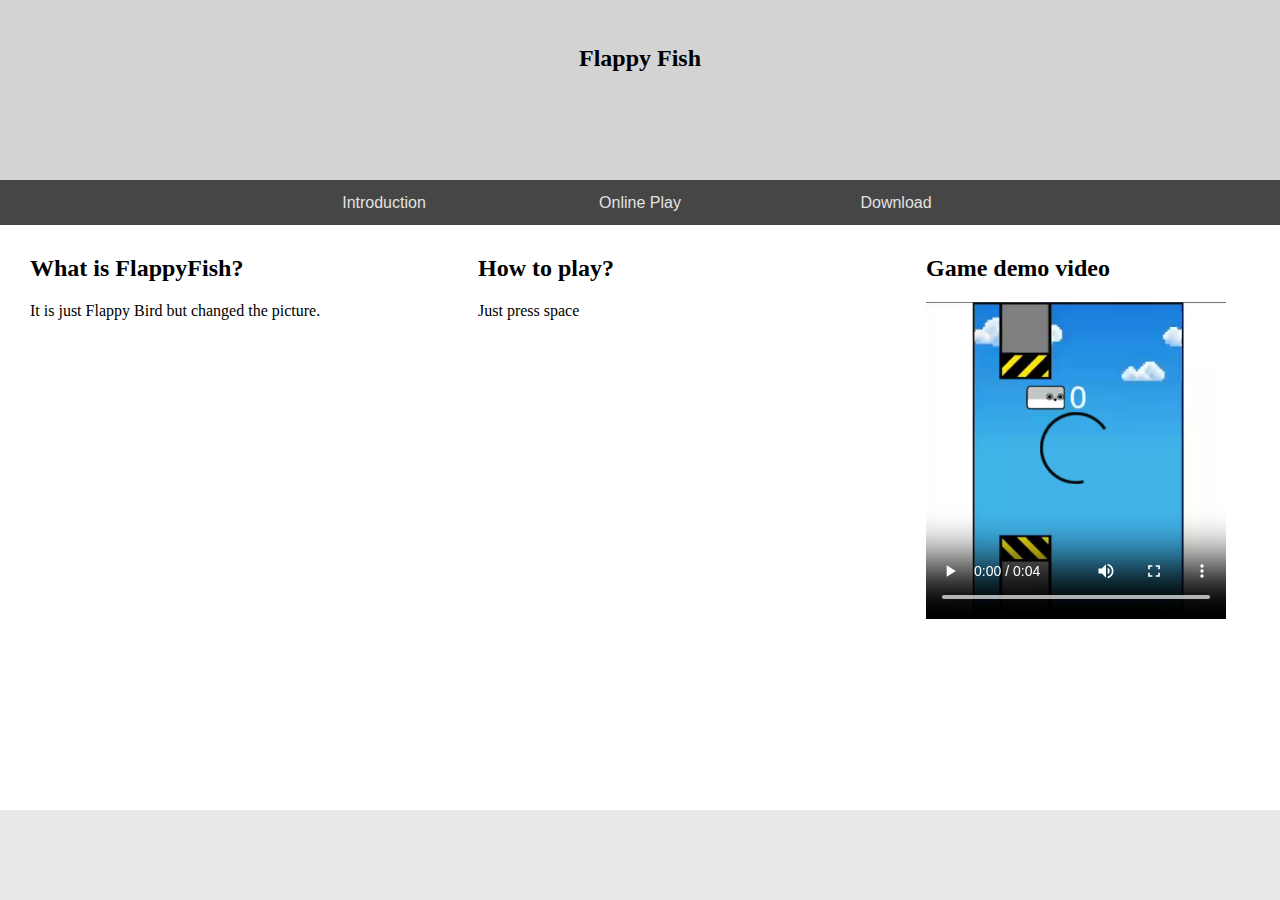
==== index.html @ d7524fac "Add files via upload" ====
<!DOCTYPE html>
<html>

    <head>
        <meta charset="UTF-8">
        <meta http-equiv="X-UA-Compatible" content="IE=edge">
        <meta name="viewport" content="width=device-width, initial-scale=1.0">
        <title>FlappyFish!</title>
        <link rel="stylesheet" href="index.css">
    </head>

    <body>
        <header>
            <h2>Flappy Fish</h2>
        </header>


        <nav class="navbar">
            <a href="index.html"><button class="buttons" id="introductionButton">Introduction</button></a>
            <a href="onlinePlayPage.html"><button class="buttons">Online Play</button></a>
            <a href="download.html"><button class="buttons">Download</button></a>
        </nav>


        <main>
            <aside>
                <h2>What is FlappyFish?</h2>
                <p>It is just Flappy Bird but changed the picture.</p>
            </aside>

            <section>
                <h2>How to play?</h2>
                <p>Just press space</p>
            </section>

            <article>
                <h2>Game demo video</h2>
                <video controls width="300">
                    <source src="demo.mp4" type="video/mp4">
                </video>
            </article>
        </main>


        <footer>
            <h2></h2>
        </footer>
    </body>

</html>
---- index.css ----
*{
    box-sizing: border-box;
}

body{
    margin: 0;
}

header{
    background-color: lightgray;
    text-align: center;
    padding: 25px;
    height: 20vh;
}

.navbar{
    background-color: rgb(70, 70, 70);
    height: 5vh;
    text-align: center;
    display: flex;
    justify-content: center;
}

.buttons{
    background-color: rgb(70, 70, 70);
    border: none;
    height: 100%;
    width: 20vw;
    font-size: medium;
    color: rgb(227, 226, 226);
    transition: background-color 0.2s;
}

.buttons:hover{
    color: rgb(46, 46, 46);
    background-color: rgb(176, 176, 176);
}

main{
    height: 65vh;
}

aside{
    width: 35%;
    float: left;
    padding: 10px;
    padding-left: 30px;
}

section{
    width: 35%;
    float: left;
    padding: 10px;
    padding-left: 30px;
}

article{
    width: 30%;
    float: left;
    padding: 10px;
    padding-left: 30px;
}


footer{
    display: block;
    clear: both;
    background-color: rgb(232, 232, 232);
    text-align: center;
    padding: 10px;
    height: 10vh;
}

@media screen and (max-width: 600px){
    aside,section,article{
        width: 100%;
    }
}
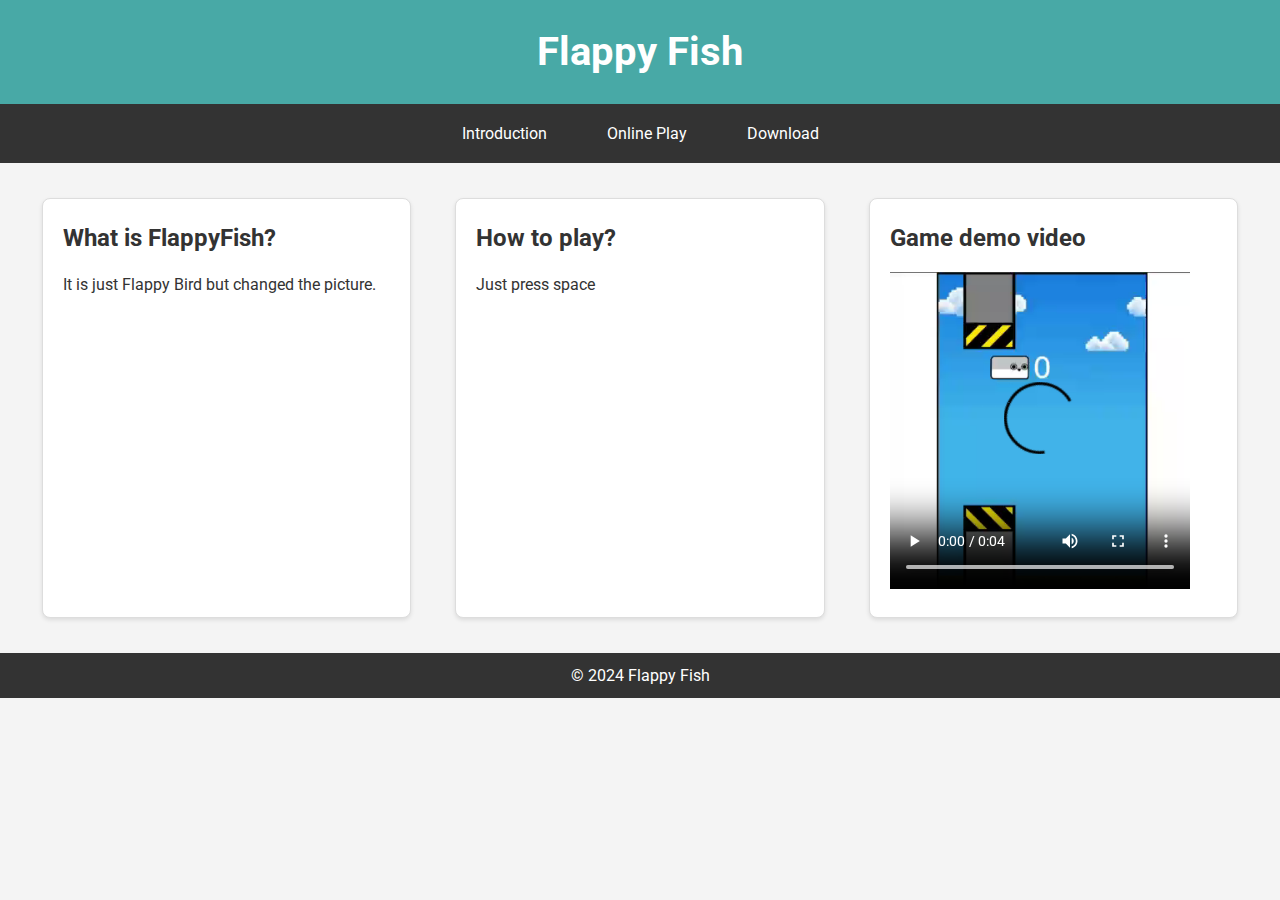
==== commit 566882e1: "Add files via upload" ====
--- a/index.html
+++ b/index.html
@@ -1,50 +1,48 @@
 <!DOCTYPE html>
 <html>
 
-    <head>
-        <meta charset="UTF-8">
-        <meta http-equiv="X-UA-Compatible" content="IE=edge">
-        <meta name="viewport" content="width=device-width, initial-scale=1.0">
-        <title>FlappyFish!</title>
-        <link rel="stylesheet" href="index.css">
-    </head>
+<head>
+    <meta charset="UTF-8">
+    <meta http-equiv="X-UA-Compatible" content="IE=edge">
+    <meta name="viewport" content="width=device-width, initial-scale=1.0">
+    <title>FlappyFish!</title>
+    <link rel="stylesheet" href="index.css">
+    <link rel="stylesheet" href="https://fonts.googleapis.com/css2?family=Roboto:wght@400;700&display=swap">
+</head>
 
-    <body>
-        <header>
-            <h2>Flappy Fish</h2>
-        </header>
+<body>
+    <header>
+        <h1>Flappy Fish</h1>
+    </header>
 
+    <nav class="navbar">
+        <a href="index.html"><button class="buttons">Introduction</button></a>
+        <a href="onlinePlayPage.html"><button class="buttons">Online Play</button></a>
+        <a href="download.html"><button class="buttons">Download</button></a>
+    </nav>
 
-        <nav class="navbar">
-            <a href="index.html"><button class="buttons" id="introductionButton">Introduction</button></a>
-            <a href="onlinePlayPage.html"><button class="buttons">Online Play</button></a>
-            <a href="download.html"><button class="buttons">Download</button></a>
-        </nav>
+    <main>
+        <aside>
+            <h2>What is FlappyFish?</h2>
+            <p>It is just Flappy Bird but changed the picture.</p>
+        </aside>
 
+        <section>
+            <h2>How to play?</h2>
+            <p>Just press space</p>
+        </section>
 
-        <main>
-            <aside>
-                <h2>What is FlappyFish?</h2>
-                <p>It is just Flappy Bird but changed the picture.</p>
-            </aside>
+        <article>
+            <h2>Game demo video</h2>
+            <video controls width="300">
+                <source src="demo.mp4" type="video/mp4">
+            </video>
+        </article>
+    </main>
 
-            <section>
-                <h2>How to play?</h2>
-                <p>Just press space</p>
-            </section>
+    <footer>
+        <p>&copy; 2024 Flappy Fish</p>
+    </footer>
+</body>
 
-            <article>
-                <h2>Game demo video</h2>
-                <video controls width="300">
-                    <source src="demo.mp4" type="video/mp4">
-                </video>
-            </article>
-        </main>
-
-
-        <footer>
-            <h2></h2>
-        </footer>
-    </body>
-
-</html>+</html>
--- a/index.css
+++ b/index.css
@@ -1,79 +1,95 @@
-
-*{
+* {
     box-sizing: border-box;
+    margin: 0;
+    padding: 0;
+    font-family: 'Roboto', sans-serif;
+    overflow: hidden;
 }
 
-body{
-    margin: 0;
+body {
+    background-color: #f4f4f4;
+    color: #333;
+    line-height: 1.6;
 }
 
-header{
-    background-color: lightgray;
+header {
+    background-color: #48a9a6;
+    color: #fff;
     text-align: center;
-    padding: 25px;
-    height: 20vh;
+    padding: 20px 0;
+    box-shadow: 0 2px 4px rgba(0, 0, 0, 0.1);
 }
 
-.navbar{
-    background-color: rgb(70, 70, 70);
-    height: 5vh;
-    text-align: center;
+header h1 {
+    margin: 0;
+    font-size: 2.5rem;
+}
+
+.navbar {
+    background-color: #333;
     display: flex;
     justify-content: center;
+    padding: 10px 0;
 }
 
-.buttons{
-    background-color: rgb(70, 70, 70);
+.buttons {
+    background-color: #333;
     border: none;
-    height: 100%;
-    width: 20vw;
-    font-size: medium;
-    color: rgb(227, 226, 226);
-    transition: background-color 0.2s;
+    color: #fff;
+    padding: 10px 20px;
+    margin: 0 10px;
+    font-size: 1rem;
+    cursor: pointer;
+    transition: background-color 0.3s, color 0.3s;
 }
 
-.buttons:hover{
-    color: rgb(46, 46, 46);
-    background-color: rgb(176, 176, 176);
+.buttons:hover {
+    background-color: #48a9a6;
+    color: #fff;
 }
 
-main{
-    height: 65vh;
+main {
+    display: flex;
+    flex-wrap: wrap;
+    justify-content: space-around;
+    padding: 20px;
 }
 
-aside{
-    width: 35%;
-    float: left;
-    padding: 10px;
-    padding-left: 30px;
+aside, section, article {
+    background: #fff;
+    border: 1px solid #ddd;
+    border-radius: 8px;
+    box-shadow: 0 2px 4px rgba(0, 0, 0, 0.1);
+    margin: 15px;
+    padding: 20px;
+    flex: 1 1 calc(33% - 40px);
+    max-width: calc(33% - 40px);
 }
 
-section{
-    width: 35%;
-    float: left;
-    padding: 10px;
-    padding-left: 30px;
+aside h2, section h2, article h2 {
+    margin-bottom: 15px;
 }
 
-article{
-    width: 30%;
-    float: left;
-    padding: 10px;
-    padding-left: 30px;
+footer {
+    background-color: #333;
+    color: #fff;
+    text-align: center;
+    padding: 10px 0;
+    position: relative;
+    bottom: 0;
+    width: 100%;
 }
 
-
-footer{
-    display: block;
-    clear: both;
-    background-color: rgb(232, 232, 232);
-    text-align: center;
-    padding: 10px;
-    height: 10vh;
+@media (max-width: 768px) {
+    aside, section, article {
+        flex: 1 1 calc(50% - 40px);
+        max-width: calc(50% - 40px);
+    }
 }
 
-@media screen and (max-width: 600px){
-    aside,section,article{
-        width: 100%;
+@media (max-width: 600px) {
+    aside, section, article {
+        flex: 1 1 100%;
+        max-width: 100%;
     }
 }
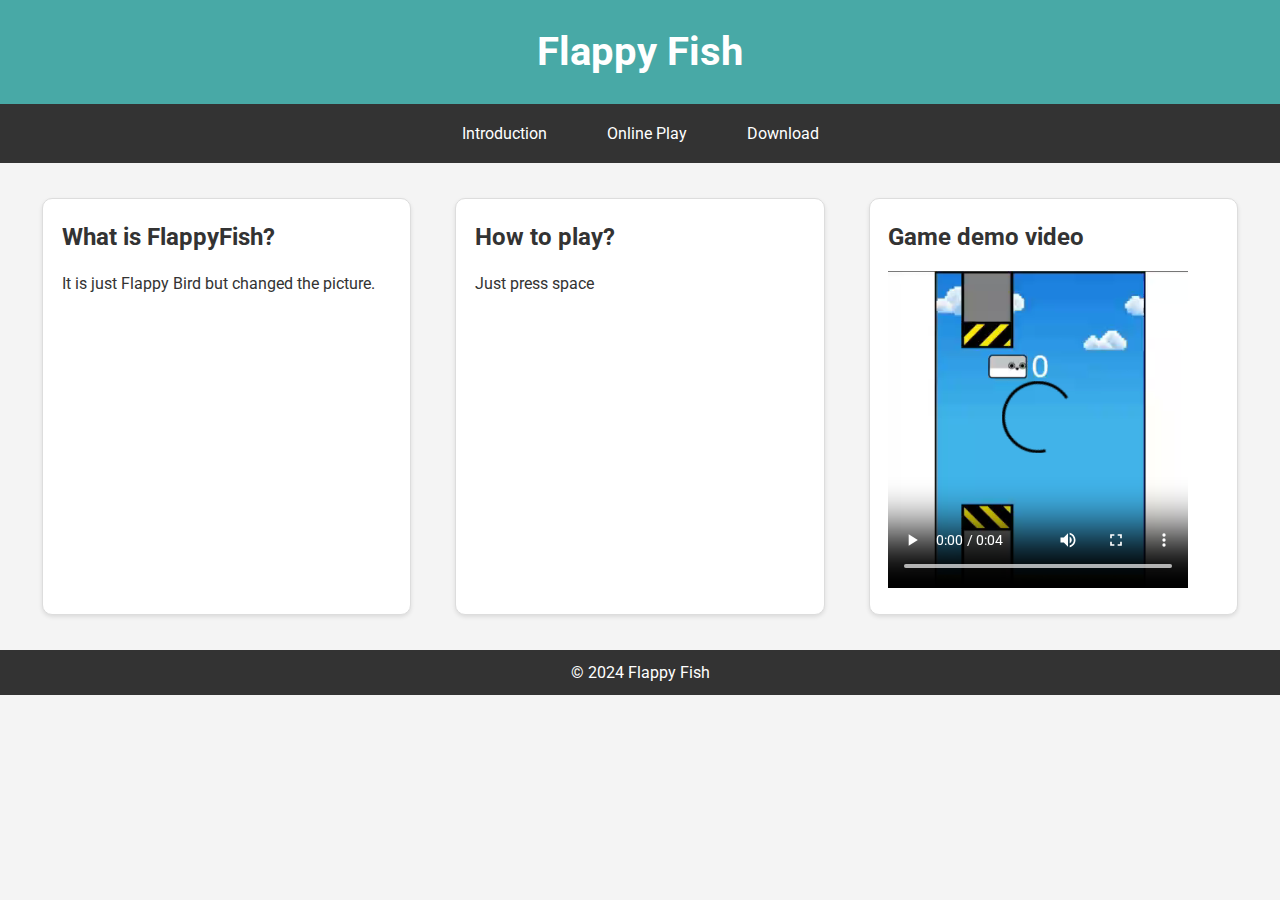
==== commit b0153c60: "Add files via upload" ====
--- a/index.html
+++ b/index.html
@@ -7,6 +7,7 @@
     <meta name="viewport" content="width=device-width, initial-scale=1.0">
     <title>FlappyFish!</title>
     <link rel="stylesheet" href="index.css">
+    <link rel="icon" href="images\fish.png" type="image/x-icon">
     <link rel="stylesheet" href="https://fonts.googleapis.com/css2?family=Roboto:wght@400;700&display=swap">
 </head>
 
--- a/index.css
+++ b/index.css
@@ -3,7 +3,6 @@
     margin: 0;
     padding: 0;
     font-family: 'Roboto', sans-serif;
-    overflow: hidden;
 }
 
 body {
@@ -58,10 +57,10 @@
 aside, section, article {
     background: #fff;
     border: 1px solid #ddd;
-    border-radius: 8px;
+    border-radius: 10px;
     box-shadow: 0 2px 4px rgba(0, 0, 0, 0.1);
     margin: 15px;
-    padding: 20px;
+    padding: 18.6px;
     flex: 1 1 calc(33% - 40px);
     max-width: calc(33% - 40px);
 }
